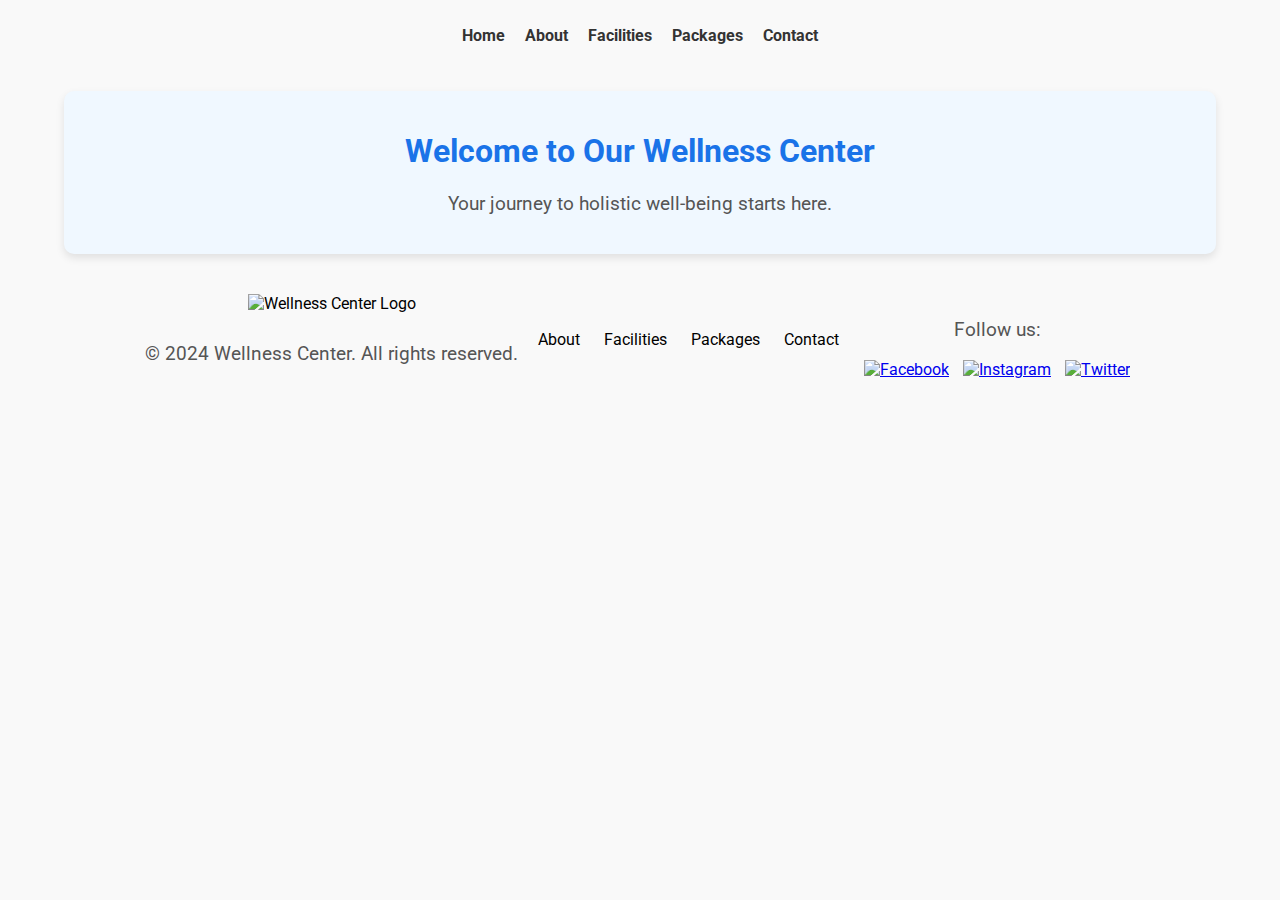
==== index.html @ 8a4820df "init" ====
<!DOCTYPE html>
<html lang="en">
	<head>
		<meta charset="UTF-8" />
		<meta
			name="viewport"
			content="width=device-width, initial-scale=1.0" />
		<title>Wellness Center</title>
		<!-- Global CSS -->
		<link
			rel="stylesheet"
			href="css/styles.css" />
		<link
			rel="stylesheet"
			href="css/header.css" />

		<link
			href="https://fonts.googleapis.com/css2?family=Roboto:wght@400;700&display=swap"
			rel="stylesheet" />
	</head>
	<body>
		<div id="header"></div>
		<main id="page-content">
			<!-- Content will be dynamically loaded here -->
		</main>
		<div id="footer"></div>

		<script src="js/components.js"></script>
	</body>
</html>
---- css/styles.css ----
/* Body and Main Layout */
body {
	margin: 0;
	padding: 0;
	font-family: "Roboto", sans-serif;
	display: flex;
	flex-direction: column;
	align-items: center;
	background-color: #f9f9f9;
	color: #333;
}

main {
	width: 90%;
	max-width: 1200px;
	margin: 20px 0;
	/* background-color: #fff;
	padding: 20px;
	border-radius: 10px;
	box-shadow: 0 4px 10px rgba(0, 0, 0, 0.1); */
}

/* Links and Navigation */
nav ul {
	list-style-type: none;
	padding: 0;
	display: flex;
	gap: 20px;
}

nav ul li a {
	text-decoration: none;
	color: #333;
}

nav ul li a:hover {
	text-decoration: underline;
}
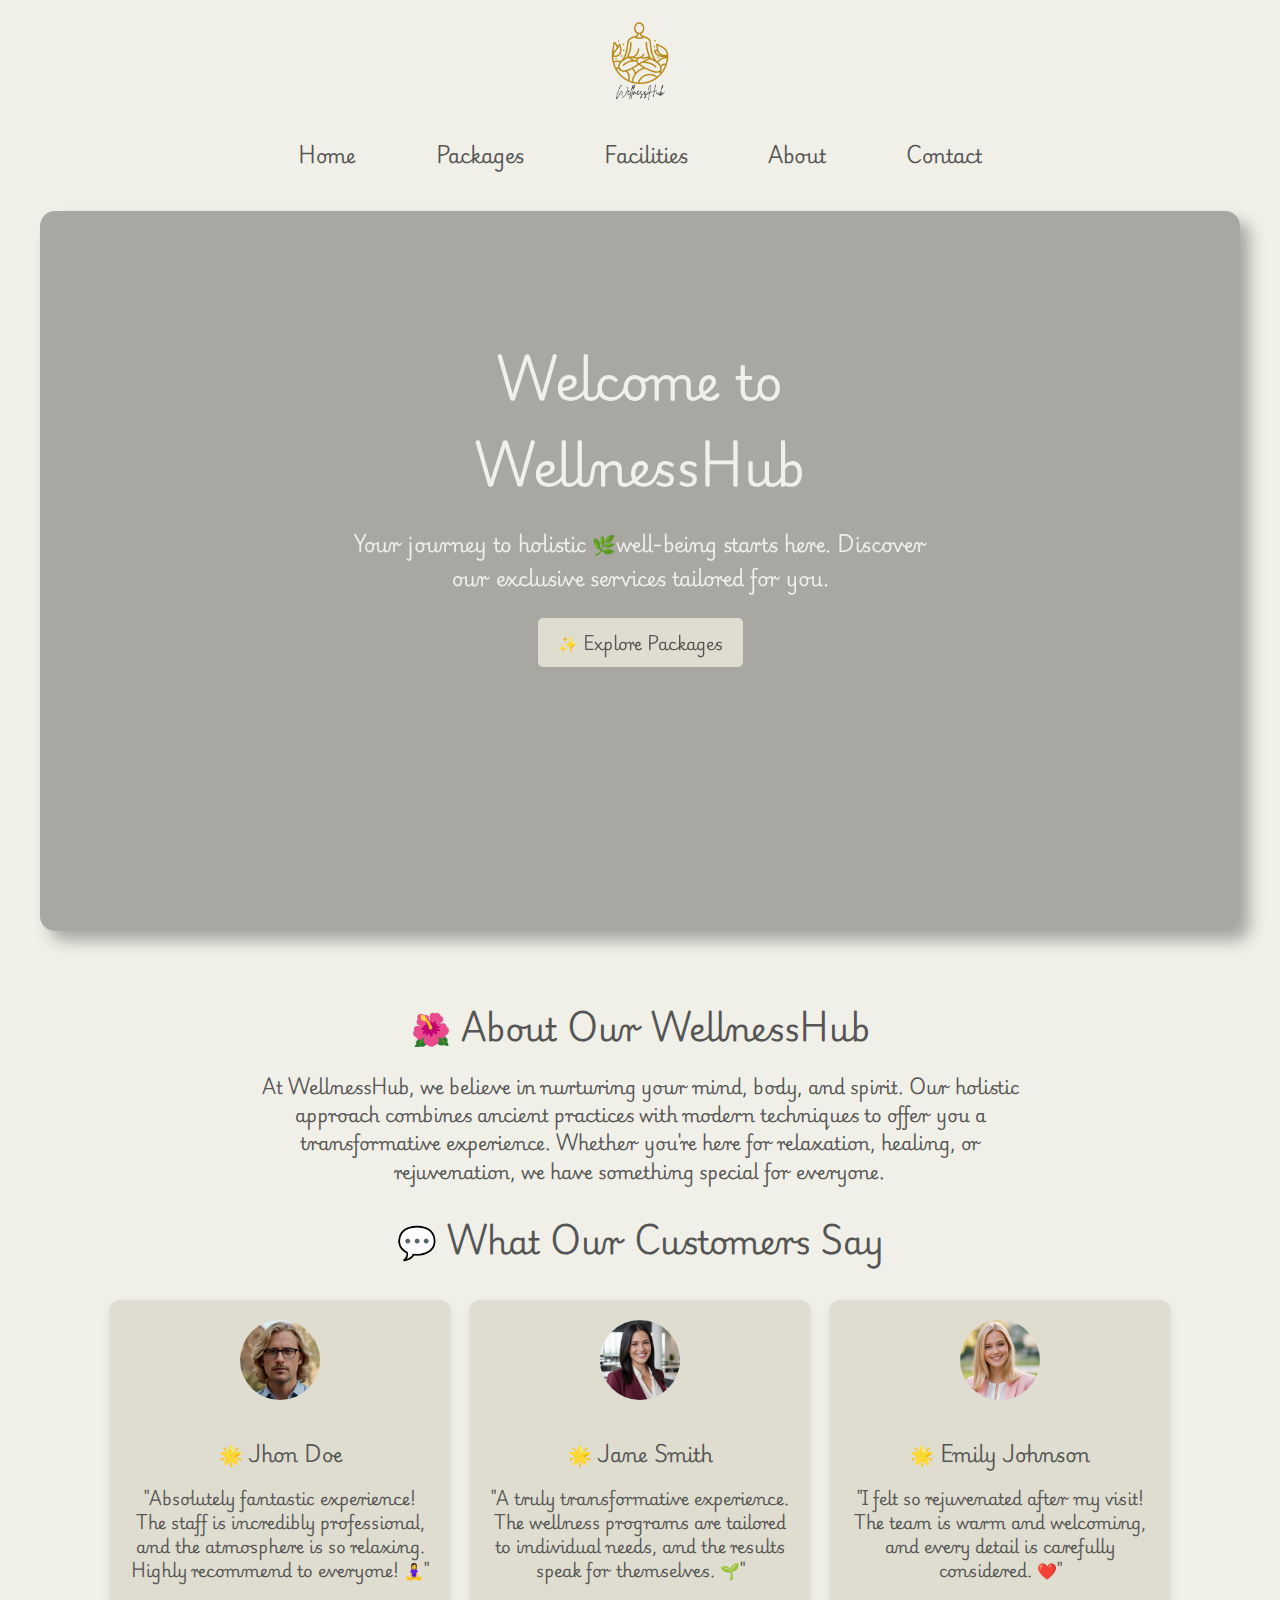
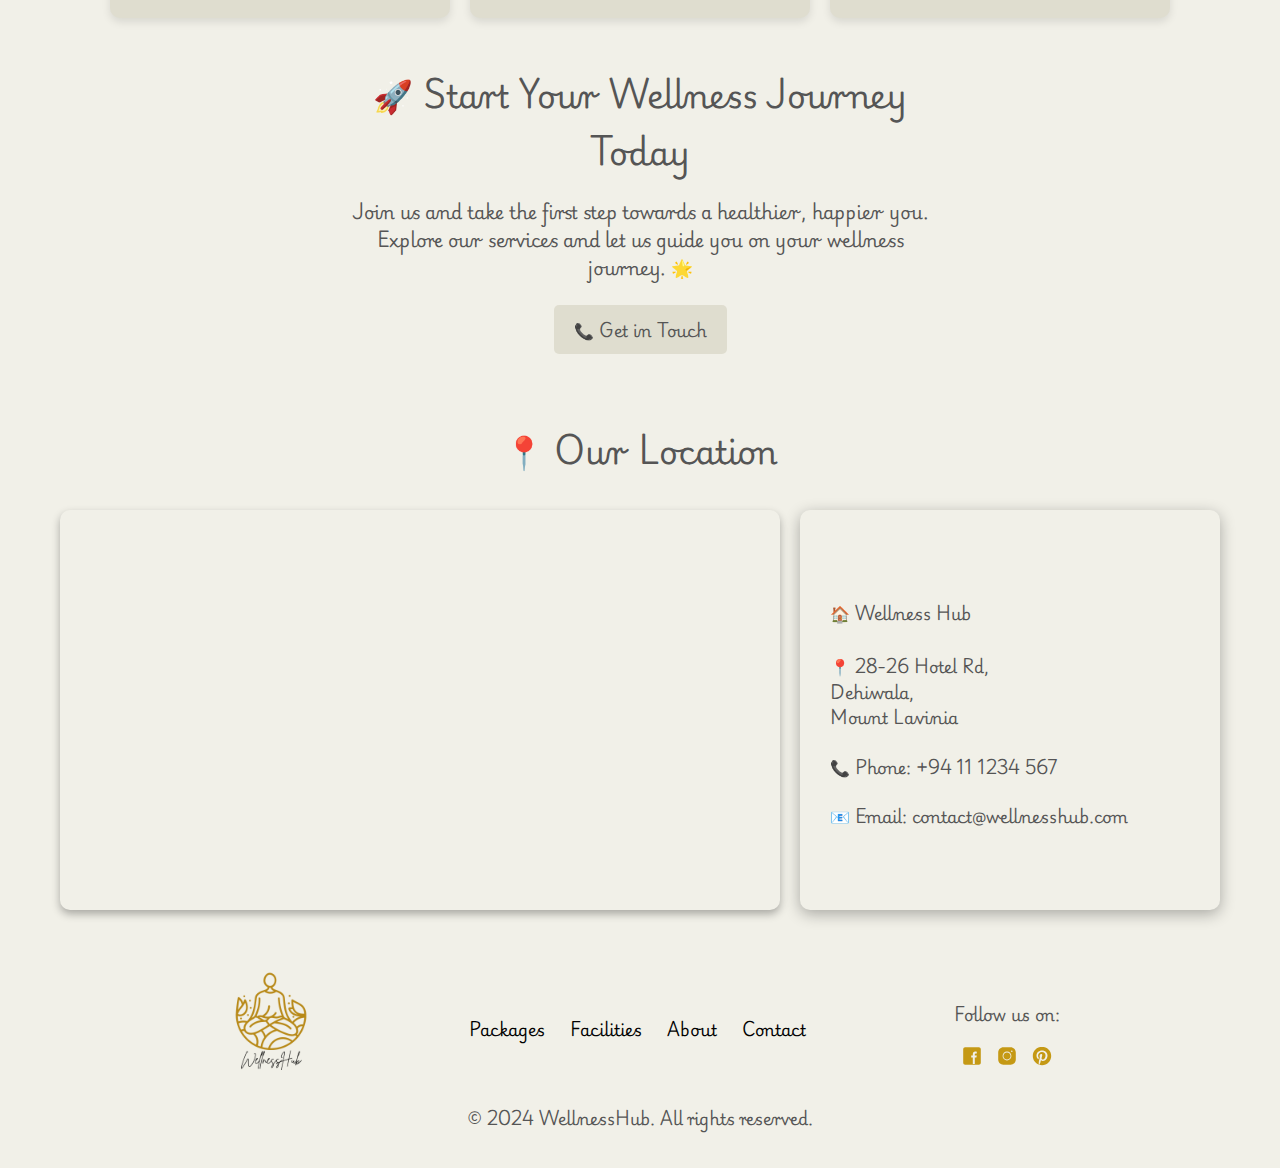
==== commit b4b4ea79: "done" ====
--- a/index.html
+++ b/index.html
@@ -1,30 +1,26 @@
 <!DOCTYPE html>
 <html lang="en">
-	<head>
-		<meta charset="UTF-8" />
-		<meta
-			name="viewport"
-			content="width=device-width, initial-scale=1.0" />
-		<title>Wellness Center</title>
-		<!-- Global CSS -->
-		<link
-			rel="stylesheet"
-			href="css/styles.css" />
-		<link
-			rel="stylesheet"
-			href="css/header.css" />
+  <head>
+    <meta charset="UTF-8" />
+    <meta name="viewport" content="width=device-width, initial-scale=1.0" />
+    <title>Wellness Center</title>
+    <!-- Global CSS -->
+    <link rel="stylesheet" href="css/styles.css" />
 
-		<link
-			href="https://fonts.googleapis.com/css2?family=Roboto:wght@400;700&display=swap"
-			rel="stylesheet" />
-	</head>
-	<body>
-		<div id="header"></div>
-		<main id="page-content">
-			<!-- Content will be dynamically loaded here -->
-		</main>
-		<div id="footer"></div>
+    <link rel="preconnect" href="https://fonts.googleapis.com" />
+    <link rel="preconnect" href="https://fonts.gstatic.com" crossorigin />
+    <link
+      href="https://fonts.googleapis.com/css2?family=Playwrite+US+Modern:wght@100..400&family=Poiret+One&display=swap"
+      rel="stylesheet"
+    />
+  </head>
+  <body>
+    <div id="header"></div>
+    <main id="page-content">
+      <!-- Content will be dynamically loaded here -->
+    </main>
+    <div id="footer"></div>
 
-		<script src="js/components.js"></script>
-	</body>
+    <script src="js/components.js"></script>
+  </body>
 </html>
--- a/css/styles.css
+++ b/css/styles.css
@@ -1,38 +1,43 @@
-/* Body and Main Layout */
+:root {
+  --primary-color: #b39e68;
+  --secondary-color: #dfddcf;
+  --background-color: #f1f0e8;
+  --text-color: #555;
+  --cta-bg-color: #cfc9b6;
+  --cta-hover-bg-color: #bdb297;
+  --overlay-bg-color: rgba(0, 0, 0, 0.3);
+  --white: #ffffff;
+  --black: #000000;
+}
+
 body {
-	margin: 0;
-	padding: 0;
-	font-family: "Roboto", sans-serif;
-	display: flex;
-	flex-direction: column;
-	align-items: center;
-	background-color: #f9f9f9;
-	color: #333;
+  margin: 0;
+  padding: 0;
+  font-family: "Playwrite US Modern", serif;
+  font-optical-sizing: auto;
+  font-weight: 400;
+  font-style: normal;
+  display: flex;
+  flex-direction: column;
+  align-items: center;
+  background-color: var(--background-color);
+  color: var(--text-color);
 }
 
 main {
-	width: 90%;
-	max-width: 1200px;
-	margin: 20px 0;
-	/* background-color: #fff;
-	padding: 20px;
-	border-radius: 10px;
-	box-shadow: 0 4px 10px rgba(0, 0, 0, 0.1); */
+  width: 100%;
+  max-width: 1200px;
+  margin: 20px 0;
 }
 
-/* Links and Navigation */
 nav ul {
-	list-style-type: none;
-	padding: 0;
-	display: flex;
-	gap: 20px;
+  list-style-type: none;
+  padding: 0;
+  display: flex;
+  gap: 20px;
 }
 
 nav ul li a {
-	text-decoration: none;
-	color: #333;
+  text-decoration: none;
+  color: var(--text-color);
 }
-
-nav ul li a:hover {
-	text-decoration: underline;
-}
